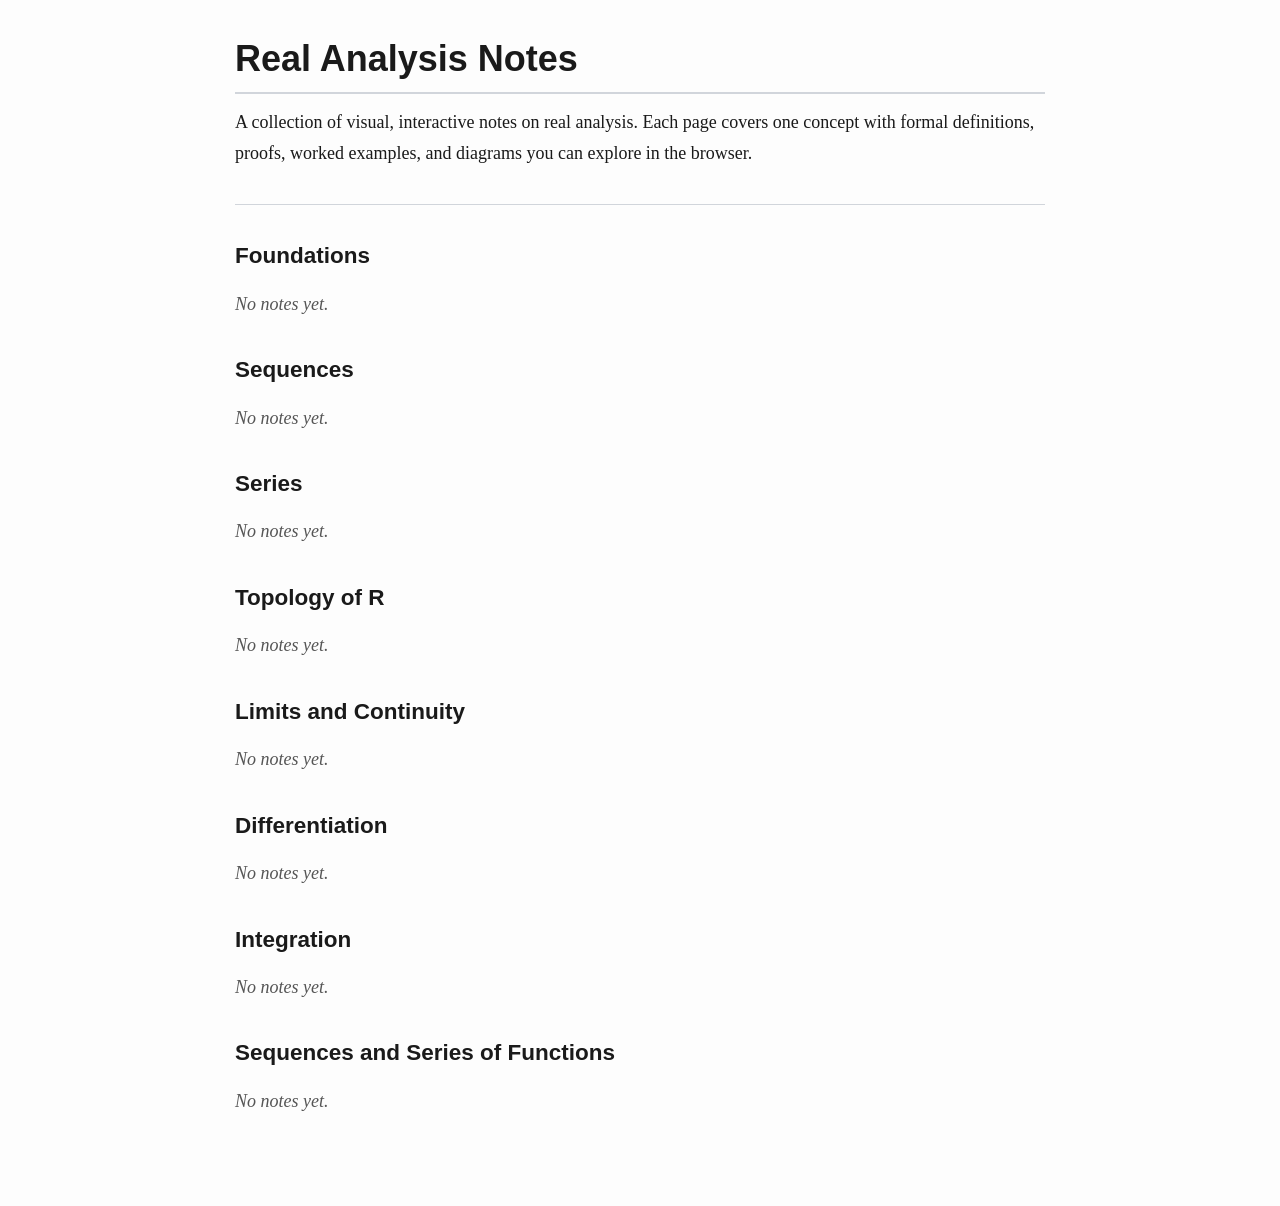
==== index.html @ 2f39dcb6 "first commit" ====
<!DOCTYPE html>
<html lang="en">
<head>
  <meta charset="UTF-8">
  <meta name="viewport" content="width=device-width, initial-scale=1.0">
  <title>Real Analysis Notes</title>
  <link rel="stylesheet" href="styles/main.css">
</head>
<body>

  <h1>Real Analysis Notes</h1>
  <p>A collection of visual, interactive notes on real analysis. Each page covers one concept with formal definitions, proofs, worked examples, and diagrams you can explore in the browser.</p>

  <hr>

  <!-- Topic Group: Foundations -->
  <div class="toc-group">
    <h2>Foundations</h2>
    <ul>
      <!-- <li><a href="notes/real-number-axioms.html">The Real Number Axioms</a></li> -->
    </ul>
    <p class="empty-state">No notes yet.</p>
  </div>

  <!-- Topic Group: Sequences -->
  <div class="toc-group">
    <h2>Sequences</h2>
    <ul>
      <!-- <li><a href="notes/sequence-convergence.html">Sequence Convergence</a></li> -->
    </ul>
    <p class="empty-state">No notes yet.</p>
  </div>

  <!-- Topic Group: Series -->
  <div class="toc-group">
    <h2>Series</h2>
    <ul>
      <!-- <li><a href="notes/convergence-tests.html">Convergence Tests</a></li> -->
    </ul>
    <p class="empty-state">No notes yet.</p>
  </div>

  <!-- Topic Group: Topology of R -->
  <div class="toc-group">
    <h2>Topology of R</h2>
    <ul>
      <!-- <li><a href="notes/open-closed-sets.html">Open and Closed Sets</a></li> -->
    </ul>
    <p class="empty-state">No notes yet.</p>
  </div>

  <!-- Topic Group: Limits and Continuity -->
  <div class="toc-group">
    <h2>Limits and Continuity</h2>
    <ul>
      <!-- <li><a href="notes/epsilon-delta.html">Epsilon-Delta Definition of a Limit</a></li> -->
    </ul>
    <p class="empty-state">No notes yet.</p>
  </div>

  <!-- Topic Group: Differentiation -->
  <div class="toc-group">
    <h2>Differentiation</h2>
    <ul>
      <!-- <li><a href="notes/derivative.html">The Derivative</a></li> -->
    </ul>
    <p class="empty-state">No notes yet.</p>
  </div>

  <!-- Topic Group: Integration -->
  <div class="toc-group">
    <h2>Integration</h2>
    <ul>
      <!-- <li><a href="notes/riemann-integral.html">The Riemann Integral</a></li> -->
    </ul>
    <p class="empty-state">No notes yet.</p>
  </div>

  <!-- Topic Group: Sequences and Series of Functions -->
  <div class="toc-group">
    <h2>Sequences and Series of Functions</h2>
    <ul>
      <!-- <li><a href="notes/uniform-convergence.html">Uniform Convergence</a></li> -->
    </ul>
    <p class="empty-state">No notes yet.</p>
  </div>

</body>
</html>
---- styles/main.css ----
/* ===== Real Analysis Notes — Shared Stylesheet ===== */

/* ---------- Reset & Base ---------- */

*,
*::before,
*::after {
  box-sizing: border-box;
  margin: 0;
  padding: 0;
}

:root {
  --font-body: "Georgia", "Times New Roman", serif;
  --font-heading: "Helvetica Neue", "Arial", sans-serif;
  --font-mono: "Fira Code", "Consolas", monospace;

  /* Light mode (default) */
  --bg: #fdfdfd;
  --bg-block: #f4f6f8;
  --text: #1a1a1a;
  --text-muted: #555;
  --accent: #2563eb;
  --accent-light: #dbeafe;
  --border: #d1d5db;

  --def-border: #2563eb;
  --def-bg: #eff6ff;
  --thm-border: #16a34a;
  --thm-bg: #f0fdf4;
  --proof-border: #6b7280;
  --proof-bg: #f9fafb;
  --example-border: #d97706;
  --example-bg: #fffbeb;
  --exercise-border: #9333ea;
  --exercise-bg: #faf5ff;
}

@media (prefers-color-scheme: dark) {
  :root {
    --bg: #121212;
    --bg-block: #1e1e1e;
    --text: #e4e4e7;
    --text-muted: #a1a1aa;
    --accent: #60a5fa;
    --accent-light: #1e3a5f;
    --border: #3f3f46;

    --def-border: #60a5fa;
    --def-bg: #1e293b;
    --thm-border: #4ade80;
    --thm-bg: #14332a;
    --proof-border: #71717a;
    --proof-bg: #1c1c1e;
    --example-border: #fbbf24;
    --example-bg: #292211;
    --exercise-border: #a78bfa;
    --exercise-bg: #1e1533;
  }
}

html {
  font-size: 18px;
  scroll-behavior: smooth;
}

body {
  font-family: var(--font-body);
  background: var(--bg);
  color: var(--text);
  line-height: 1.7;
  max-width: 48rem;
  margin: 0 auto;
  padding: 2rem 1.5rem 4rem;
}

/* ---------- Typography ---------- */

h1, h2, h3, h4 {
  font-family: var(--font-heading);
  line-height: 1.3;
  margin-top: 2.5rem;
  margin-bottom: 0.75rem;
}

h1 {
  font-size: 2rem;
  margin-top: 0;
  padding-bottom: 0.5rem;
  border-bottom: 2px solid var(--border);
}

h2 { font-size: 1.5rem; }
h3 { font-size: 1.2rem; }

p {
  margin-bottom: 1rem;
}

a {
  color: var(--accent);
  text-decoration: none;
}

a:hover {
  text-decoration: underline;
}

ul, ol {
  margin-bottom: 1rem;
  padding-left: 1.5rem;
}

li {
  margin-bottom: 0.35rem;
}

code {
  font-family: var(--font-mono);
  font-size: 0.85em;
  background: var(--bg-block);
  padding: 0.15em 0.35em;
  border-radius: 3px;
}

hr {
  border: none;
  border-top: 1px solid var(--border);
  margin: 2rem 0;
}

/* ---------- Metadata Block ---------- */

.metadata {
  font-family: var(--font-heading);
  font-size: 0.85rem;
  color: var(--text-muted);
  margin-bottom: 2rem;
}

.metadata span + span::before {
  content: " · ";
}

/* ---------- Styled Content Blocks ---------- */

.definition,
.theorem,
.proof,
.example,
.exercise {
  border-left: 4px solid;
  padding: 1rem 1.25rem;
  margin: 1.5rem 0;
  border-radius: 0 6px 6px 0;
}

.definition {
  border-color: var(--def-border);
  background: var(--def-bg);
}

.theorem {
  border-color: var(--thm-border);
  background: var(--thm-bg);
}

.proof {
  border-color: var(--proof-border);
  background: var(--proof-bg);
}

.example {
  border-color: var(--example-border);
  background: var(--example-bg);
}

.exercise {
  border-color: var(--exercise-border);
  background: var(--exercise-bg);
}

.definition .block-label,
.theorem .block-label,
.proof .block-label,
.example .block-label,
.exercise .block-label {
  font-family: var(--font-heading);
  font-weight: 700;
  font-size: 0.9rem;
  text-transform: uppercase;
  letter-spacing: 0.04em;
  margin-bottom: 0.5rem;
  display: block;
}

.proof::after {
  content: "∎";
  display: block;
  text-align: right;
  margin-top: 0.5rem;
  font-size: 1.2rem;
}

/* ---------- Figures / Visualizations ---------- */

figure {
  margin: 2rem 0;
  text-align: center;
}

figure canvas,
figure svg {
  max-width: 100%;
  border: 1px solid var(--border);
  border-radius: 6px;
  background: var(--bg);
}

figcaption {
  font-family: var(--font-heading);
  font-size: 0.85rem;
  color: var(--text-muted);
  margin-top: 0.5rem;
}

/* ---------- Details / Summary (Exercise Solutions) ---------- */

details {
  margin-top: 0.75rem;
}

summary {
  cursor: pointer;
  font-family: var(--font-heading);
  font-size: 0.9rem;
  color: var(--accent);
  user-select: none;
}

summary:hover {
  text-decoration: underline;
}

details[open] > summary {
  margin-bottom: 0.5rem;
}

/* ---------- Controls (sliders, buttons for visualizations) ---------- */

.controls {
  display: flex;
  flex-wrap: wrap;
  gap: 1rem;
  align-items: center;
  justify-content: center;
  margin: 0.75rem 0;
  font-family: var(--font-heading);
  font-size: 0.85rem;
}

.controls label {
  display: flex;
  align-items: center;
  gap: 0.4rem;
}

.controls input[type="range"] {
  width: 10rem;
}

/* ---------- Table of Contents (index.html) ---------- */

.toc-group h2 {
  font-size: 1.25rem;
  margin-top: 2rem;
  margin-bottom: 0.5rem;
  color: var(--text);
}

.toc-group ul {
  list-style: none;
  padding-left: 0;
}

.toc-group li {
  padding: 0.4rem 0;
  border-bottom: 1px solid var(--border);
}

.toc-group li:last-child {
  border-bottom: none;
}

.toc-group a {
  font-family: var(--font-heading);
  font-size: 1rem;
}

.empty-state {
  color: var(--text-muted);
  font-style: italic;
  margin-top: 1rem;
}

/* ---------- KaTeX Overrides ---------- */

.katex-display {
  margin: 1.25rem 0;
  overflow-x: auto;
  overflow-y: hidden;
}

/* ---------- Responsive ---------- */

@media (max-width: 600px) {
  html { font-size: 16px; }
  body { padding: 1rem 1rem 3rem; }
  .controls input[type="range"] { width: 7rem; }
}
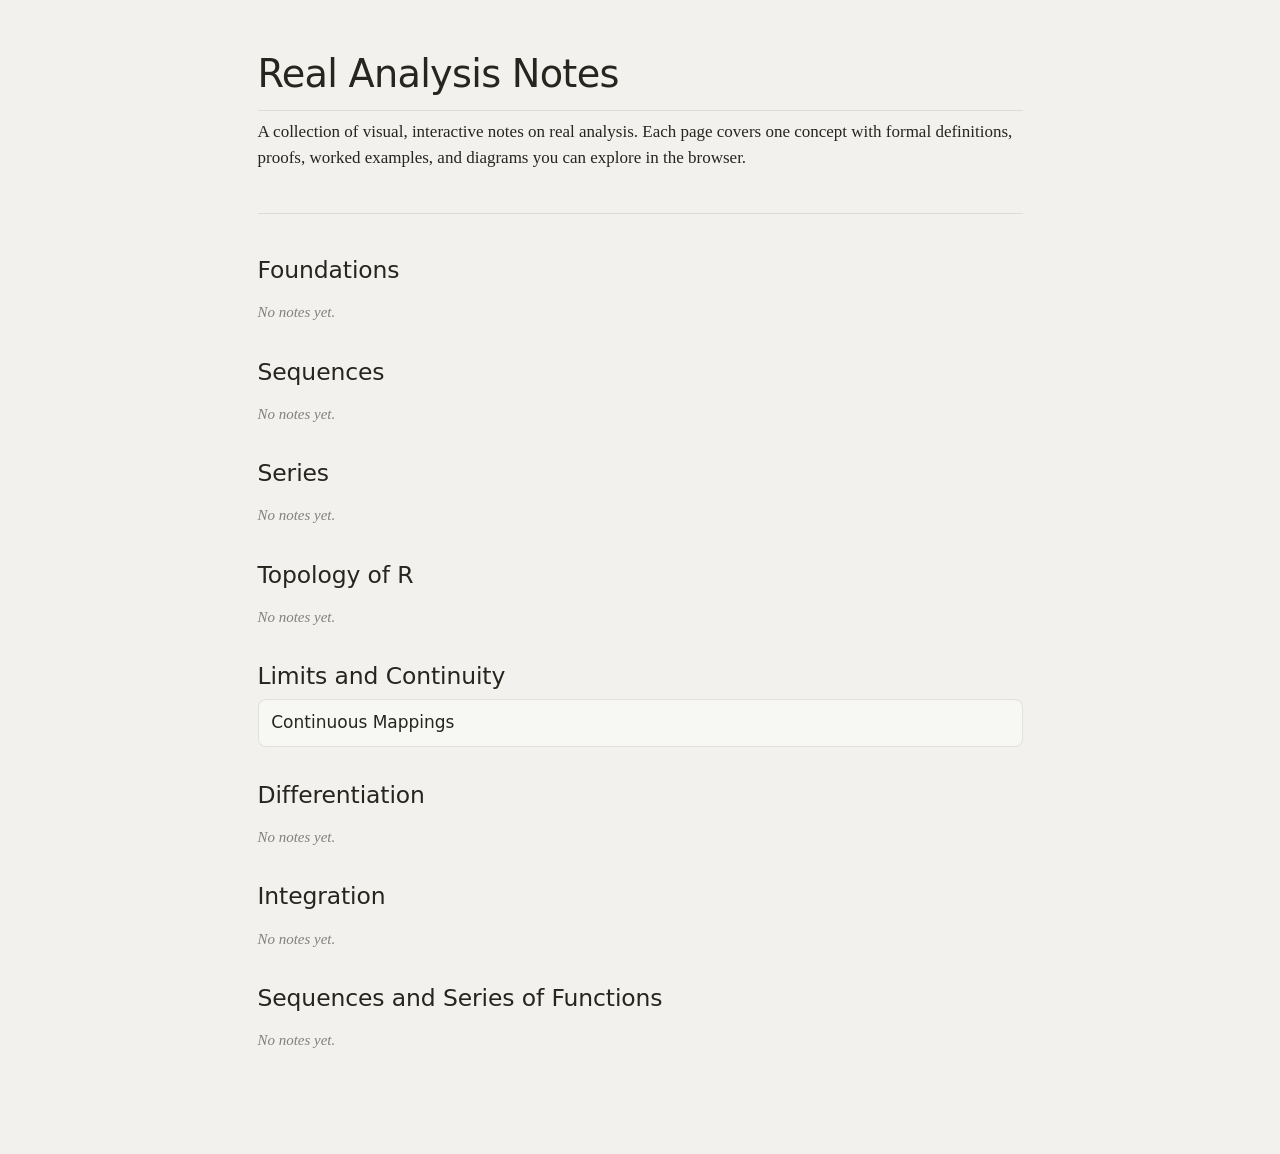
==== commit 0195648a: "Add continuity note" ====
--- a/index.html
+++ b/index.html
@@ -53,9 +53,8 @@
   <div class="toc-group">
     <h2>Limits and Continuity</h2>
     <ul>
-      <!-- <li><a href="notes/epsilon-delta.html">Epsilon-Delta Definition of a Limit</a></li> -->
+      <li><a href="notes/continuous-mappings.html">Continuous Mappings</a></li>
     </ul>
-    <p class="empty-state">No notes yet.</p>
   </div>
 
   <!-- Topic Group: Differentiation -->
--- a/styles/main.css
+++ b/styles/main.css
@@ -1,4 +1,4 @@
-/* ===== Real Analysis Notes — Shared Stylesheet ===== */
+/* ===== Real Analysis Notes — Cursor-Inspired Design System ===== */
 
 /* ---------- Reset & Base ---------- */
 
@@ -11,99 +11,128 @@
 }
 
 :root {
-  --font-body: "Georgia", "Times New Roman", serif;
-  --font-heading: "Helvetica Neue", "Arial", sans-serif;
-  --font-mono: "Fira Code", "Consolas", monospace;
-
-  /* Light mode (default) */
-  --bg: #fdfdfd;
-  --bg-block: #f4f6f8;
-  --text: #1a1a1a;
-  --text-muted: #555;
-  --accent: #2563eb;
-  --accent-light: #dbeafe;
-  --border: #d1d5db;
-
-  --def-border: #2563eb;
-  --def-bg: #eff6ff;
-  --thm-border: #16a34a;
-  --thm-bg: #f0fdf4;
-  --proof-border: #6b7280;
-  --proof-bg: #f9fafb;
-  --example-border: #d97706;
-  --example-bg: #fffbeb;
-  --exercise-border: #9333ea;
-  --exercise-bg: #faf5ff;
-}
-
-@media (prefers-color-scheme: dark) {
-  :root {
-    --bg: #121212;
-    --bg-block: #1e1e1e;
-    --text: #e4e4e7;
-    --text-muted: #a1a1aa;
-    --accent: #60a5fa;
-    --accent-light: #1e3a5f;
-    --border: #3f3f46;
-
-    --def-border: #60a5fa;
-    --def-bg: #1e293b;
-    --thm-border: #4ade80;
-    --thm-bg: #14332a;
-    --proof-border: #71717a;
-    --proof-bg: #1c1c1e;
-    --example-border: #fbbf24;
-    --example-bg: #292211;
-    --exercise-border: #a78bfa;
-    --exercise-bg: #1e1533;
-  }
+  /* Fonts (DESIGN.md fallback chains) */
+  --font-display: system-ui, "Helvetica Neue", Helvetica, Arial, sans-serif;
+  --font-body: "Iowan Old Style", "Palatino Linotype", "URW Palladio L", ui-serif, Georgia, Cambria, "Times New Roman", serif;
+  --font-mono: ui-monospace, SFMono-Regular, Menlo, Monaco, Consolas, "Liberation Mono", "Courier New", monospace;
+
+  /* Primary palette */
+  --cursor-dark: #26251e;
+  --cursor-cream: #f2f1ed;
+  --cursor-light: #e6e5e0;
+  --pure-white: #ffffff;
+
+  /* Surfaces */
+  --surface-100: #f7f7f4;
+  --surface-200: #f2f1ed;
+  --surface-300: #ebeae5;
+  --surface-400: #e6e5e0;
+  --surface-500: #e1e0db;
+
+  /* Accent & semantic */
+  --accent: #f54e00;
+  --gold: #c08532;
+  --error: #cf2d56;
+  --success: #1f8a65;
+
+  /* Timeline / block semantic colors */
+  --color-definition: #9fbbe0;
+  --color-theorem: #c0a8dd;
+  --color-proof: var(--surface-400);
+  --color-intuition: #9fc9a2;
+  --color-example: #c08532;
+  --color-exercise: #dfa88f;
+
+  /* Block backgrounds (tinted toward surface) */
+  --bg-definition: #eaf1f8;
+  --bg-theorem: #f0eaf6;
+  --bg-proof: var(--surface-100);
+  --bg-intuition: #edf6ee;
+  --bg-example: #f6f0e4;
+  --bg-exercise: #f8f0eb;
+
+  /* Borders */
+  --border: rgba(38, 37, 30, 0.1);
+  --border-medium: rgba(38, 37, 30, 0.2);
+  --border-strong: rgba(38, 37, 30, 0.55);
+
+  /* Muted text */
+  --text-muted: rgba(38, 37, 30, 0.55);
+
+  /* Shadows */
+  --shadow-ambient: rgba(0,0,0,0.02) 0px 0px 16px, rgba(0,0,0,0.008) 0px 0px 8px;
+  --shadow-card: rgba(0,0,0,0.06) 0px 8px 24px, rgba(0,0,0,0.04) 0px 4px 12px;
 }
 
 html {
-  font-size: 18px;
+  font-size: 17px;
   scroll-behavior: smooth;
 }
 
 body {
   font-family: var(--font-body);
-  background: var(--bg);
-  color: var(--text);
-  line-height: 1.7;
+  background: var(--cursor-cream);
+  color: var(--cursor-dark);
+  line-height: 1.5;
   max-width: 48rem;
   margin: 0 auto;
-  padding: 2rem 1.5rem 4rem;
+  padding: 3rem 1.5rem 5rem;
 }
 
 /* ---------- Typography ---------- */
 
 h1, h2, h3, h4 {
-  font-family: var(--font-heading);
-  line-height: 1.3;
-  margin-top: 2.5rem;
+  font-family: var(--font-display);
+  font-weight: 400;
+  line-height: 1.2;
+  color: var(--cursor-dark);
+}
+
+h1 {
+  font-size: 2.25rem;
+  letter-spacing: -0.72px;
+  margin-top: 0;
+  margin-bottom: 0.5rem;
+  padding-bottom: 0.75rem;
+  border-bottom: 1px solid var(--border);
+}
+
+h2 {
+  font-size: 1.63rem;
+  letter-spacing: -0.325px;
+  margin-top: 3rem;
   margin-bottom: 0.75rem;
 }
 
-h1 {
-  font-size: 2rem;
-  margin-top: 0;
-  padding-bottom: 0.5rem;
-  border-bottom: 2px solid var(--border);
-}
-
-h2 { font-size: 1.5rem; }
-h3 { font-size: 1.2rem; }
+h3 {
+  font-size: 1.38rem;
+  letter-spacing: -0.11px;
+  margin-top: 2rem;
+  margin-bottom: 0.5rem;
+}
+
+h4 {
+  font-size: 1rem;
+  font-weight: 500;
+  margin-top: 1.5rem;
+  margin-bottom: 0.5rem;
+}
 
 p {
   margin-bottom: 1rem;
+  line-height: 1.5;
 }
 
 a {
   color: var(--accent);
   text-decoration: none;
+  transition: color 150ms ease;
 }
 
 a:hover {
+  color: var(--error);
   text-decoration: underline;
+  text-decoration-color: rgba(38, 37, 30, 0.4);
 }
 
 ul, ol {
@@ -115,91 +144,147 @@
   margin-bottom: 0.35rem;
 }
 
+em {
+  color: var(--text-muted);
+}
+
+strong {
+  font-weight: 600;
+}
+
 code {
   font-family: var(--font-mono);
-  font-size: 0.85em;
-  background: var(--bg-block);
-  padding: 0.15em 0.35em;
+  font-size: 0.75rem;
+  background: var(--surface-300);
+  color: var(--cursor-dark);
+  padding: 0.1em 0.4em;
   border-radius: 3px;
+  letter-spacing: -0.275px;
 }
 
 hr {
   border: none;
   border-top: 1px solid var(--border);
-  margin: 2rem 0;
+  margin: 2.5rem 0;
 }
 
 /* ---------- Metadata Block ---------- */
 
 .metadata {
-  font-family: var(--font-heading);
-  font-size: 0.85rem;
+  font-family: var(--font-display);
+  font-size: 0.69rem;
+  font-weight: 500;
   color: var(--text-muted);
-  margin-bottom: 2rem;
+  text-transform: uppercase;
+  letter-spacing: 0.048px;
+  margin-bottom: 2.5rem;
 }
 
 .metadata span + span::before {
-  content: " · ";
-}
-
-/* ---------- Styled Content Blocks ---------- */
+  content: "  ·  ";
+}
+
+/* ---------- Styled Content Blocks (Card Style) ---------- */
 
 .definition,
 .theorem,
 .proof,
 .example,
+.exercise,
+.intuition {
+  position: relative;
+  padding: 1.25rem 1.5rem;
+  margin: 1.5rem 0;
+  border-radius: 8px;
+  border: 1px solid var(--border);
+  box-shadow: var(--shadow-ambient);
+  transition: box-shadow 200ms ease;
+}
+
+.definition:hover,
+.theorem:hover,
+.proof:hover,
+.example:hover,
+.exercise:hover,
+.intuition:hover {
+  box-shadow: var(--shadow-card);
+}
+
+.definition {
+  background: var(--bg-definition);
+  border-left: 4px solid var(--color-definition);
+}
+
+.theorem {
+  background: var(--bg-theorem);
+  border-left: 4px solid var(--color-theorem);
+}
+
+.proof {
+  background: var(--bg-proof);
+  border-left: 4px solid var(--surface-500);
+}
+
+.example {
+  background: var(--bg-example);
+  border-left: 4px solid var(--color-example);
+}
+
 .exercise {
-  border-left: 4px solid;
-  padding: 1rem 1.25rem;
-  margin: 1.5rem 0;
-  border-radius: 0 6px 6px 0;
-}
-
-.definition {
-  border-color: var(--def-border);
-  background: var(--def-bg);
-}
-
-.theorem {
-  border-color: var(--thm-border);
-  background: var(--thm-bg);
-}
-
-.proof {
-  border-color: var(--proof-border);
-  background: var(--proof-bg);
-}
-
-.example {
-  border-color: var(--example-border);
-  background: var(--example-bg);
-}
-
-.exercise {
-  border-color: var(--exercise-border);
-  background: var(--exercise-bg);
-}
+  background: var(--bg-exercise);
+  border-left: 4px solid var(--color-exercise);
+}
+
+.intuition {
+  background: var(--bg-intuition);
+  border-left: 4px solid var(--color-intuition);
+  margin-top: -0.75rem;
+  border-top-left-radius: 0;
+  border-top-right-radius: 0;
+}
+
+/* Block labels — system micro treatment */
 
 .definition .block-label,
 .theorem .block-label,
 .proof .block-label,
 .example .block-label,
-.exercise .block-label {
-  font-family: var(--font-heading);
-  font-weight: 700;
-  font-size: 0.9rem;
+.exercise .block-label,
+.intuition .block-label {
+  font-family: var(--font-display);
+  font-weight: 500;
+  font-size: 0.69rem;
   text-transform: uppercase;
-  letter-spacing: 0.04em;
-  margin-bottom: 0.5rem;
+  letter-spacing: 0.048px;
+  margin-bottom: 0.6rem;
   display: block;
 }
+
+.definition .block-label { color: #5a8ab5; }
+.theorem .block-label { color: #8a6fb0; }
+.proof .block-label { color: var(--text-muted); }
+.example .block-label { color: var(--gold); }
+.exercise .block-label { color: #b87a4a; }
+.intuition .block-label { color: var(--success); }
+
+/* Proof tombstone */
 
 .proof::after {
   content: "∎";
   display: block;
   text-align: right;
   margin-top: 0.5rem;
-  font-size: 1.2rem;
+  font-size: 1.1rem;
+  color: var(--text-muted);
+}
+
+/* Proof goal */
+
+.proof-goal {
+  font-weight: 600;
+  font-style: italic;
+  margin-bottom: 0.75rem;
+  color: var(--cursor-dark);
 }
 
 /* ---------- Figures / Visualizations ---------- */
@@ -213,15 +298,20 @@
 figure svg {
   max-width: 100%;
   border: 1px solid var(--border);
-  border-radius: 6px;
-  background: var(--bg);
+  border-radius: 8px;
+  background: var(--cursor-cream);
 }
 
 figcaption {
-  font-family: var(--font-heading);
-  font-size: 0.85rem;
+  font-family: var(--font-display);
+  font-size: 0.81rem;
+  font-weight: 500;
   color: var(--text-muted);
-  margin-top: 0.5rem;
+  margin-top: 0.75rem;
+  line-height: 1.4;
+  max-width: 36rem;
+  margin-left: auto;
+  margin-right: auto;
 }
 
 /* ---------- Details / Summary (Exercise Solutions) ---------- */
@@ -232,21 +322,25 @@
 
 summary {
   cursor: pointer;
-  font-family: var(--font-heading);
-  font-size: 0.9rem;
+  font-family: var(--font-display);
+  font-size: 0.88rem;
+  font-weight: 400;
   color: var(--accent);
   user-select: none;
+  transition: color 150ms ease;
 }
 
 summary:hover {
+  color: var(--error);
   text-decoration: underline;
+  text-decoration-color: rgba(38, 37, 30, 0.4);
 }
 
 details[open] > summary {
   margin-bottom: 0.5rem;
 }
 
-/* ---------- Controls (sliders, buttons for visualizations) ---------- */
+/* ---------- Controls (sliders, selects for visualizations) ---------- */
 
 .controls {
   display: flex;
@@ -255,8 +349,10 @@
   align-items: center;
   justify-content: center;
   margin: 0.75rem 0;
-  font-family: var(--font-heading);
-  font-size: 0.85rem;
+  font-family: var(--font-display);
+  font-size: 0.81rem;
+  font-weight: 500;
+  color: var(--cursor-dark);
 }
 
 .controls label {
@@ -267,15 +363,39 @@
 
 .controls input[type="range"] {
   width: 10rem;
+  accent-color: var(--accent);
+}
+
+.controls select {
+  font-family: var(--font-display);
+  font-size: 0.81rem;
+  font-weight: 500;
+  color: var(--cursor-dark);
+  background: var(--surface-300);
+  border: 1px solid var(--border);
+  border-radius: 8px;
+  padding: 6px 12px;
+  cursor: pointer;
+  transition: border-color 150ms ease;
+}
+
+.controls select:focus {
+  outline: none;
+  border-color: var(--border-medium);
+  box-shadow: rgba(0,0,0,0.1) 0px 4px 12px;
 }
 
 /* ---------- Table of Contents (index.html) ---------- */
 
+.toc-group {
+  margin-bottom: 0.5rem;
+}
+
 .toc-group h2 {
-  font-size: 1.25rem;
+  font-size: 1.38rem;
+  letter-spacing: -0.11px;
   margin-top: 2rem;
   margin-bottom: 0.5rem;
-  color: var(--text);
 }
 
 .toc-group ul {
@@ -284,23 +404,36 @@
 }
 
 .toc-group li {
-  padding: 0.4rem 0;
-  border-bottom: 1px solid var(--border);
-}
-
-.toc-group li:last-child {
-  border-bottom: none;
+  padding: 0.6rem 0.75rem;
+  border: 1px solid var(--border);
+  border-radius: 8px;
+  margin-bottom: 0.5rem;
+  background: var(--surface-100);
+  transition: box-shadow 200ms ease, border-color 150ms ease;
+}
+
+.toc-group li:hover {
+  box-shadow: var(--shadow-card);
+  border-color: var(--border-medium);
 }
 
 .toc-group a {
-  font-family: var(--font-heading);
+  font-family: var(--font-display);
   font-size: 1rem;
+  font-weight: 400;
+  color: var(--cursor-dark);
+}
+
+.toc-group a:hover {
+  color: var(--accent);
+  text-decoration: none;
 }
 
 .empty-state {
   color: var(--text-muted);
   font-style: italic;
-  margin-top: 1rem;
+  font-size: 0.88rem;
+  margin-top: 0.5rem;
 }
 
 /* ---------- KaTeX Overrides ---------- */
@@ -314,7 +447,13 @@
 /* ---------- Responsive ---------- */
 
 @media (max-width: 600px) {
-  html { font-size: 16px; }
-  body { padding: 1rem 1rem 3rem; }
+  html { font-size: 15px; }
+  body { padding: 1.5rem 1rem 3rem; }
+  h1 { font-size: 1.75rem; letter-spacing: -0.4px; }
+  h2 { font-size: 1.38rem; margin-top: 2rem; }
   .controls input[type="range"] { width: 7rem; }
-}
+  .controls { font-size: 0.75rem; }
+  .definition, .theorem, .proof, .example, .exercise, .intuition {
+    padding: 1rem 1.1rem;
+  }
+}
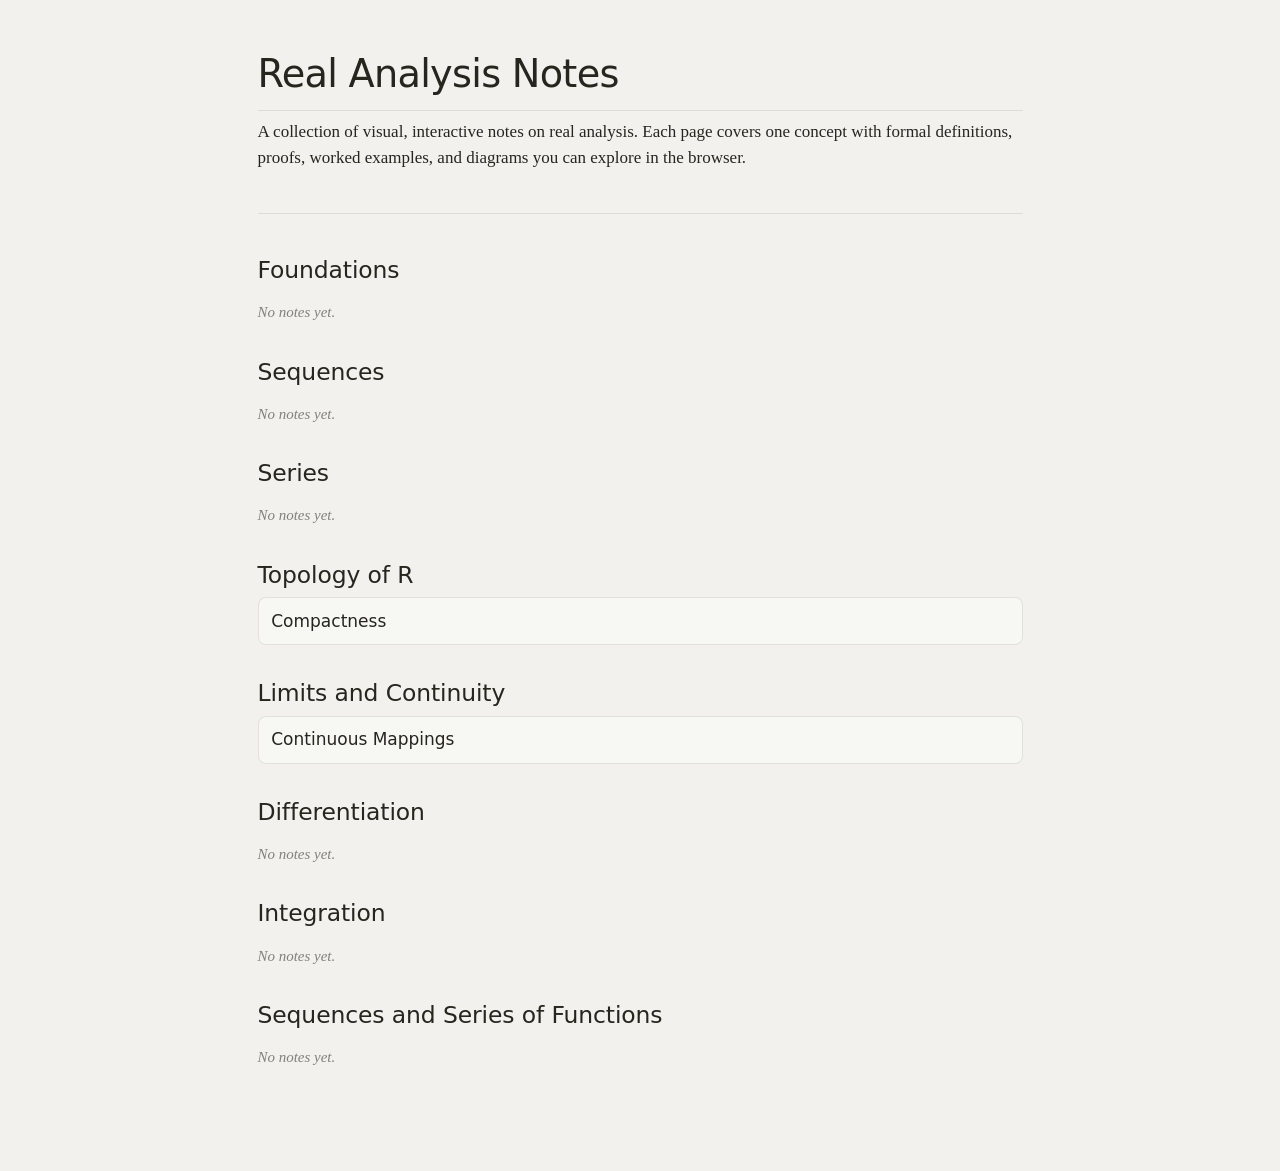
==== commit fd140f93: "Add compactness note" ====
--- a/index.html
+++ b/index.html
@@ -44,9 +44,8 @@
   <div class="toc-group">
     <h2>Topology of R</h2>
     <ul>
-      <!-- <li><a href="notes/open-closed-sets.html">Open and Closed Sets</a></li> -->
+      <li><a href="notes/compactness.html">Compactness</a></li>
     </ul>
-    <p class="empty-state">No notes yet.</p>
   </div>
 
   <!-- Topic Group: Limits and Continuity -->
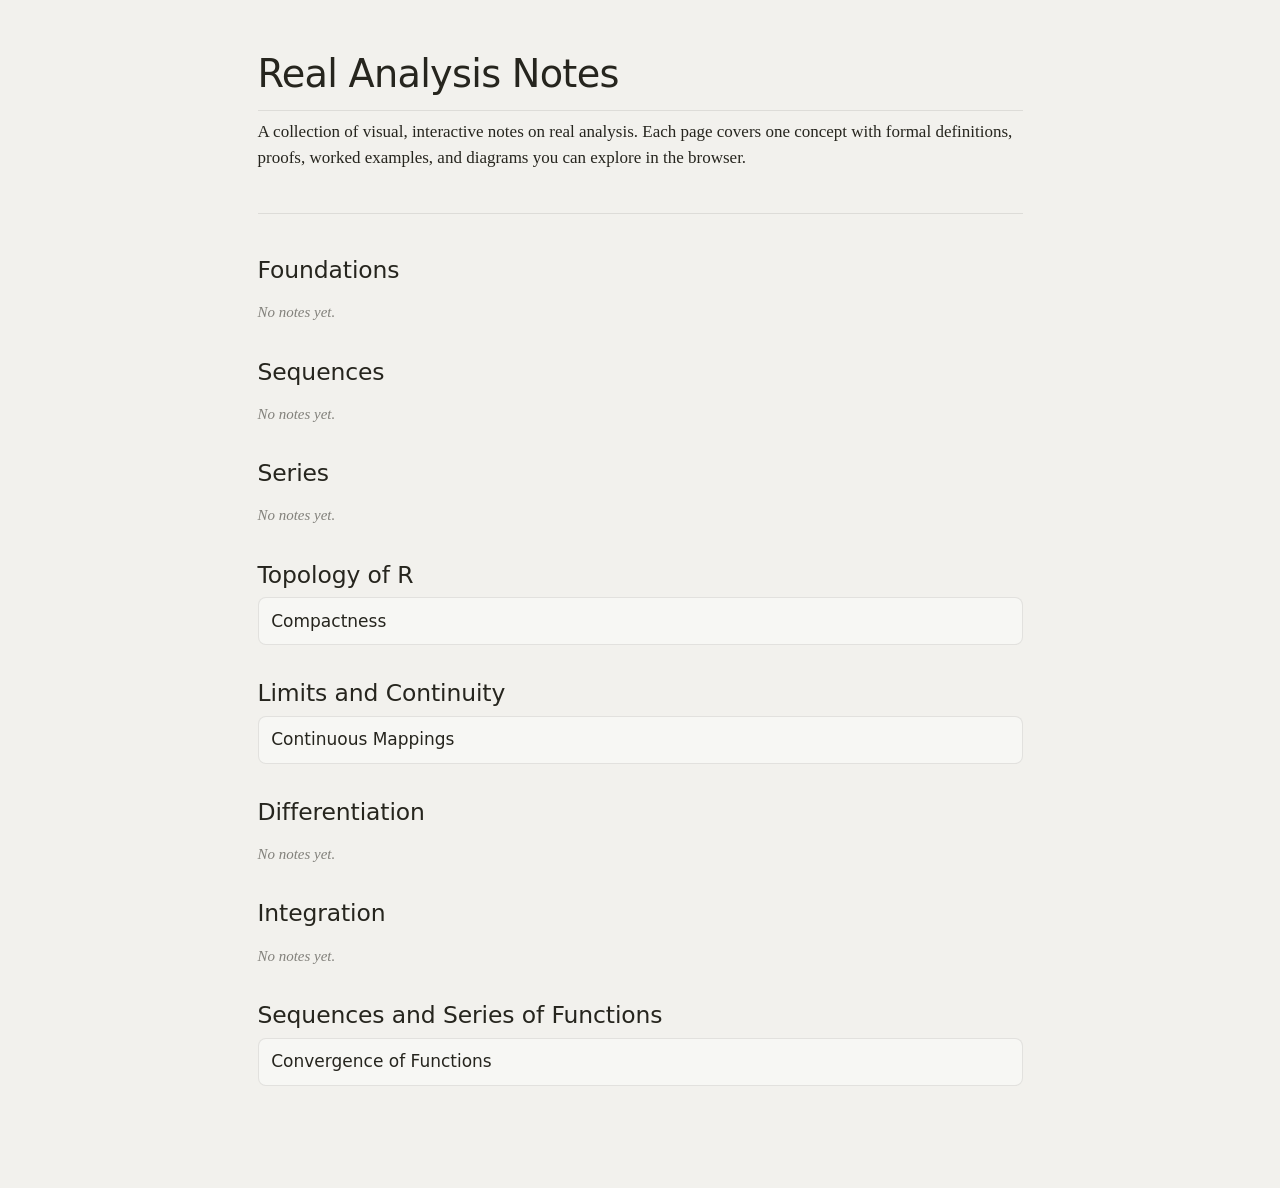
==== commit 6db6d4cb: "Add function convergence note" ====
--- a/index.html
+++ b/index.html
@@ -78,9 +78,8 @@
   <div class="toc-group">
     <h2>Sequences and Series of Functions</h2>
     <ul>
-      <!-- <li><a href="notes/uniform-convergence.html">Uniform Convergence</a></li> -->
+      <li><a href="notes/function-convergence.html">Convergence of Functions</a></li>
     </ul>
-    <p class="empty-state">No notes yet.</p>
   </div>
 
 </body>
